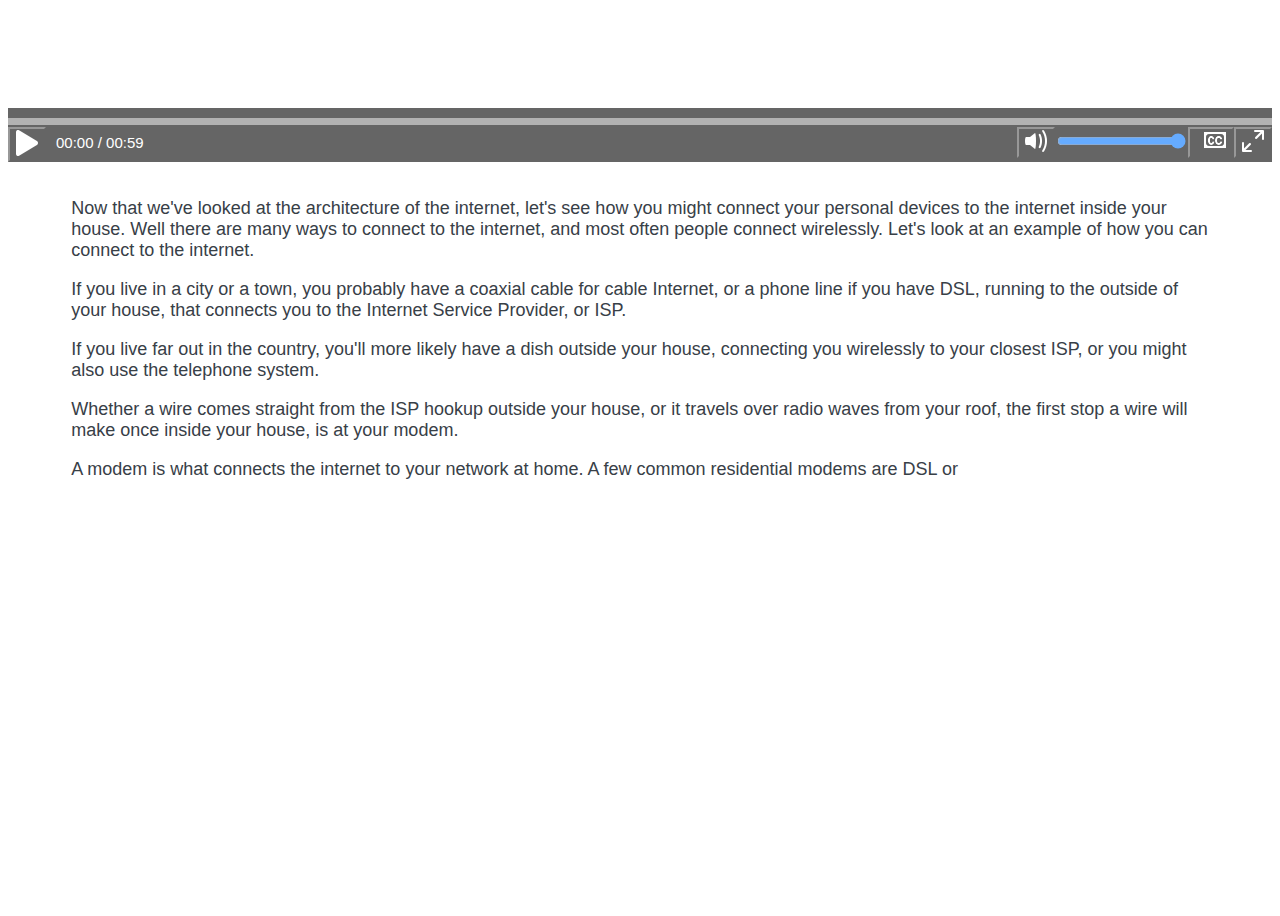
==== index.html @ f9ad0de0 "Tacking more cc toggle stuff" ====
<!doctype html>
<html lang="en">

  <head>
    <meta charset="utf-8">
    <title>FEWD P7 | Interactive Video Player</title>
    <meta name="viewport" content="width=device-width, initial-scale=1.0">
    <link href='http://fonts.googleapis.com/css?family=Nunito:400,300' rel='stylesheet' type='text/css'>
    <link rel="stylesheet" href="css/main.css">
  </head>

  <body>

    <div id="video-container" data-fullscreen="false">

      <video id="video-player" preload="metadata">
        <source src="video/video.mp4" type="video/mp4">
        <source src="video/video.ogg" type="video/ogg">
        <p>
          Your browser doesn't support HTML5 video.  Please click<a href="video/video.mp4">here</a> to download the video.
        </p>
      </video>

        <div id="video-controls" class="controls" data-state="hidden">
            <div class="progress">
            <progress id="progress" value="0" min="0">
               <span id="progress-bar"></span>
            </progress>
                <div id="wrapper">
                <button type="button" id="play-pause" data-state="play"><img class="play-btn" src="icons/play-icon.png" alt="play button"><img class="pause-btn" src="icons/pause-icon.png" alt="pause button"></button>
                <div id="current"></div>
                <span id="duration">00:00 / 00:59</span> 
                <button type="button" id="full-screen" data-state="go-fullscreen"><img src="icons/fullscreen-icon.png" class="full-screen" alt="fullscreen button"></button>
                
                <!--<div  id="subtitles" class="cc-div-text">
                <label class="cc-text">CC:</label>
                <input onclick="capToggle('on');" class="cc-text" type="radio" name="captions">On</input>
                <input onclick="capToggle('off');" class="cc-text" type="radio" name="captions" checked="checked" >Off</input>
                </div> -->

                <!--<button onclick="capToggle('off')" type="button" id="subtitles" data-state="off"><img src="icons/captions-icon.png" class="cc-btn-off" alt="cc button off"></button>
                <button onclick="capToggle('on')" type="button" id="subtitles" data-state="on"><img src="icons/captions-icon.png" class="cc-btn-on" alt="cc button on"></button> -->

                <button type="button" id="cc-on-off" data-state="off"><img src="icons/captions-icon.png" class="cc-btn-off" alt="cc button off" onclick="capToggle('off')"><<img src="icons/captions-icon.png" class="cc-btn-on" alt="cc button on" onclick="capToggle('on')"></button>

                <input id="volume-slider" type="range" min="0" max="1" step="0.01" value="1"></input>
                <button type="button" id="mute" data-state="mute"><img src="icons/volume-off-icon.png" class="volume-btn" alt="volume button"><img src="icons/volume-on-icon.png" class="mute-btn" alt="mute button"></button>
                
                
                </div>
            </div>
        </div>
    </div>
    <br>

    <div class="caption">
        <p>
        <span data-start-time="00:00">Now that we've looked at the architecture of the internet, let's see how you might</span>
        <span data-start-time="00:04">connect your personal devices to the internet inside your house.</span>
        <span data-start-time="00:07">Well there are many ways to connect to the internet, and</span>
        <span data-start-time="00:11">most often people connect wirelessly.</span>
        <span data-start-time="00:13">Let's look at an example of how you can connect to the internet.</span>
        </p>
        <p>  
        <span data-start-time="00:17">If you live in a city or a town, you probably have a coaxial cable for</span>
        <span data-start-time="00:22">cable Internet, or a phone line if you have DSL, running to the outside of</span>
        <span data-start-time="00:26">your house, that connects you to the Internet Service Provider, or ISP.</span>
        </p>
        <p>
        <span data-start-time="00:32">If you live far out in the country, you'll more likely have</span>
        <span data-start-time="00:34">a dish outside your house, connecting you wirelessly to your closest ISP, or</span>
        <span data-start-time="00:39">you might also use the telephone system.</span>
        </p>
        <p>
        <span data-start-time="00:42">Whether a wire comes straight from the ISP hookup outside your house, or</span>
        <span data-start-time="00:46">it travels over radio waves from your roof,</span>
        <span data-start-time="00:49">the first stop a wire will make once inside your house, is at your modem.</span>
        </p>
        <p>    
        <span data-start-time="00:53">A modem is what connects the internet to your network at home.</span>
        <span data-start-time="00:57">A few common residential modems are DSL or</span>
        </p>
    </div>

    <script src="js/jquery-1.11.3.min.js"></script>
    <script src="js/vid.js"></script>

  </body>
</html>
---- css/main.css ----
*, *:before, *:after {
  -moz-box-sizing: border-box;
  -webkit-box-sizing: border-box;
  box-sizing: border-box;
}

body{
  font-family: 'Open Sans', sans-serif;
  color: #384047;
  text-align: left;
  height: 100vh;
}

p {
  font-size: 18px;
}

::cue {
  color: #fff;
  background: transparent;
  font-family: 'Open Sans', sans-serif;
  font-size: 18px;
}

::cue:onhover{
  display: none;
}

/* Video Containers */
#video-container{
  margin: 0 auto;
  position: relative;
  width:100%;
  left: 0;
  top: 0;
}

#video-player:-webkit-full-screen video {
  width: 100%;
  height: 100%;
}

#video-player{
  width: 100%;
}

video::-webkit-media-controls-enclosure {
  display:none !important;
}

video:-webkit-full-screen{ 
  max-width: 100%; 
}

video:-moz-full-screen{ max-height: 100%; }

#video-controls{
  position: absolute;
  background-color: #000;
  width: 100%;
  margin: 0 auto;
  opacity: .6;
  z-index: 1000;
  bottom: 0;
  left:0;
}

#wrapper:hover{
  display: block;
}


/*Buttons and Progres bar*/

button{
  background-color: #000;
  border-color: #000;
  margin-top: 1px;
  float: right;
}

progress{
    width: 100%;
    height: 7px;
    background-color: #8A8585;
}

#play-pause{
  float: left;
}


.pause-btn{
  display: none;
}

#current,
#duration{
  display: inline-block;
  color: #fff;
  margin-top: 8px;
  font-size: 15px;
  float: left;
}

#current{
  padding-left: 10px;
}

.volume-btn{
  display: none;
}

#volume-slider {
  float:right;
  margin-top: 7px;
}

.cc-btn-off{
  display: none;
}

.cc-text{
  color: #fff;
  margin-top: 10px;
}

.cc-div-text{
  color: #fff;
}



#mute,
#subtitles,
#full-screen{
  float: right;
  display: inline-block;
}


/*Text highligt*/

.caption{
  margin: 0 auto;
  width: 90%;
  font-size: 15px;
}

.highlight{
  color: #f5871f;
}
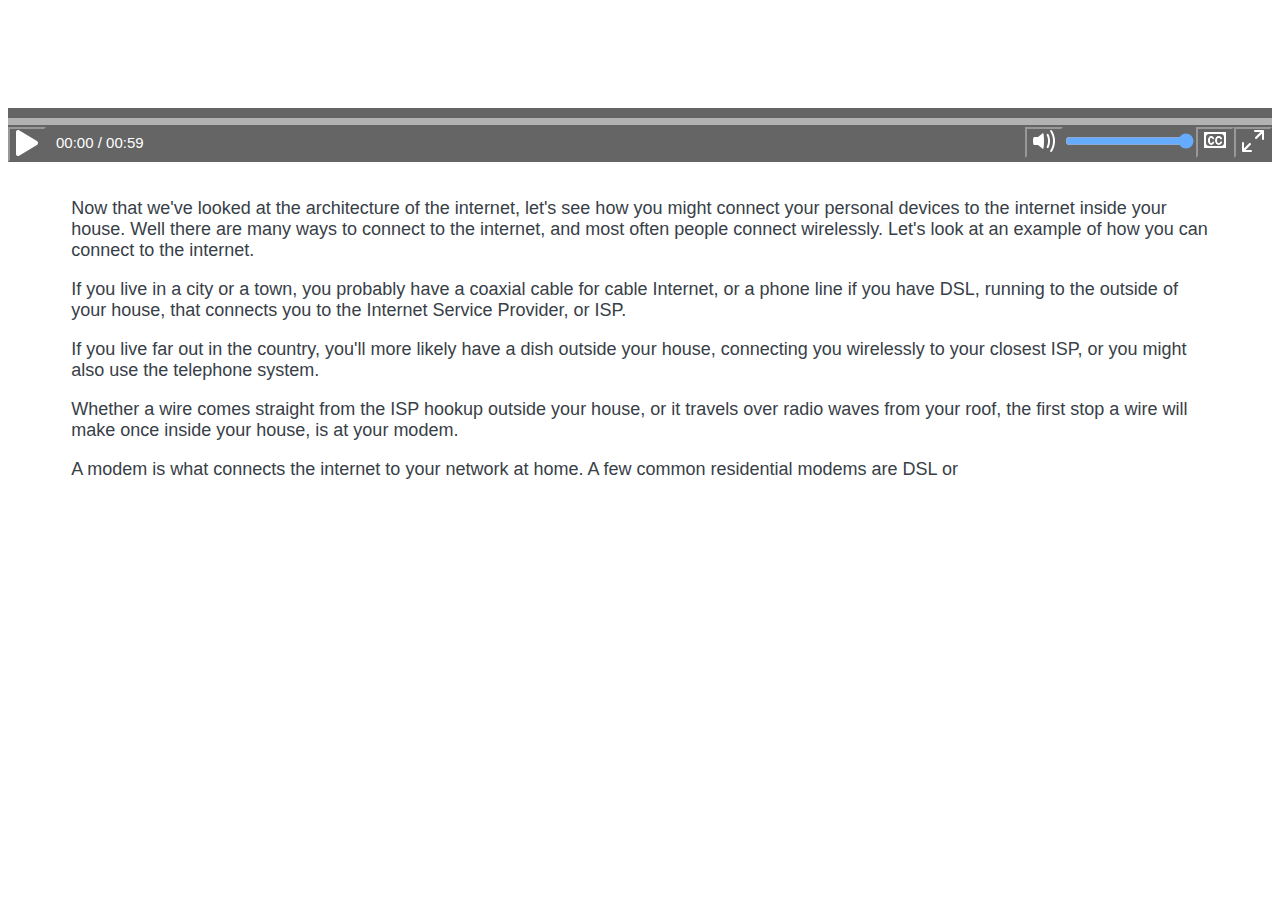
==== commit 1af21be2: "Wrap-up CC toggle" ====
--- a/index.html
+++ b/index.html
@@ -41,7 +41,7 @@
                 <!--<button onclick="capToggle('off')" type="button" id="subtitles" data-state="off"><img src="icons/captions-icon.png" class="cc-btn-off" alt="cc button off"></button>
                 <button onclick="capToggle('on')" type="button" id="subtitles" data-state="on"><img src="icons/captions-icon.png" class="cc-btn-on" alt="cc button on"></button> -->
 
-                <button type="button" id="cc-on-off" data-state="off"><img src="icons/captions-icon.png" class="cc-btn-off" alt="cc button off" onclick="capToggle('off')"><<img src="icons/captions-icon.png" class="cc-btn-on" alt="cc button on" onclick="capToggle('on')"></button>
+                <button type="button" id="cc-on-off" data-state="off"><img src="icons/captions-icon.png" class="cc-btn-off" alt="cc button off" ><img src="icons/captions-icon.png" class="cc-btn-on" alt="cc button on" ></button>
 
                 <input id="volume-slider" type="range" min="0" max="1" step="0.01" value="1"></input>
                 <button type="button" id="mute" data-state="mute"><img src="icons/volume-off-icon.png" class="volume-btn" alt="volume button"><img src="icons/volume-on-icon.png" class="mute-btn" alt="mute button"></button>
--- a/css/main.css
+++ b/css/main.css
@@ -85,6 +85,10 @@
     background-color: #8A8585;
 }
 
+#progress{
+  color:  yellow;
+}
+
 #play-pause{
   float: left;
 }
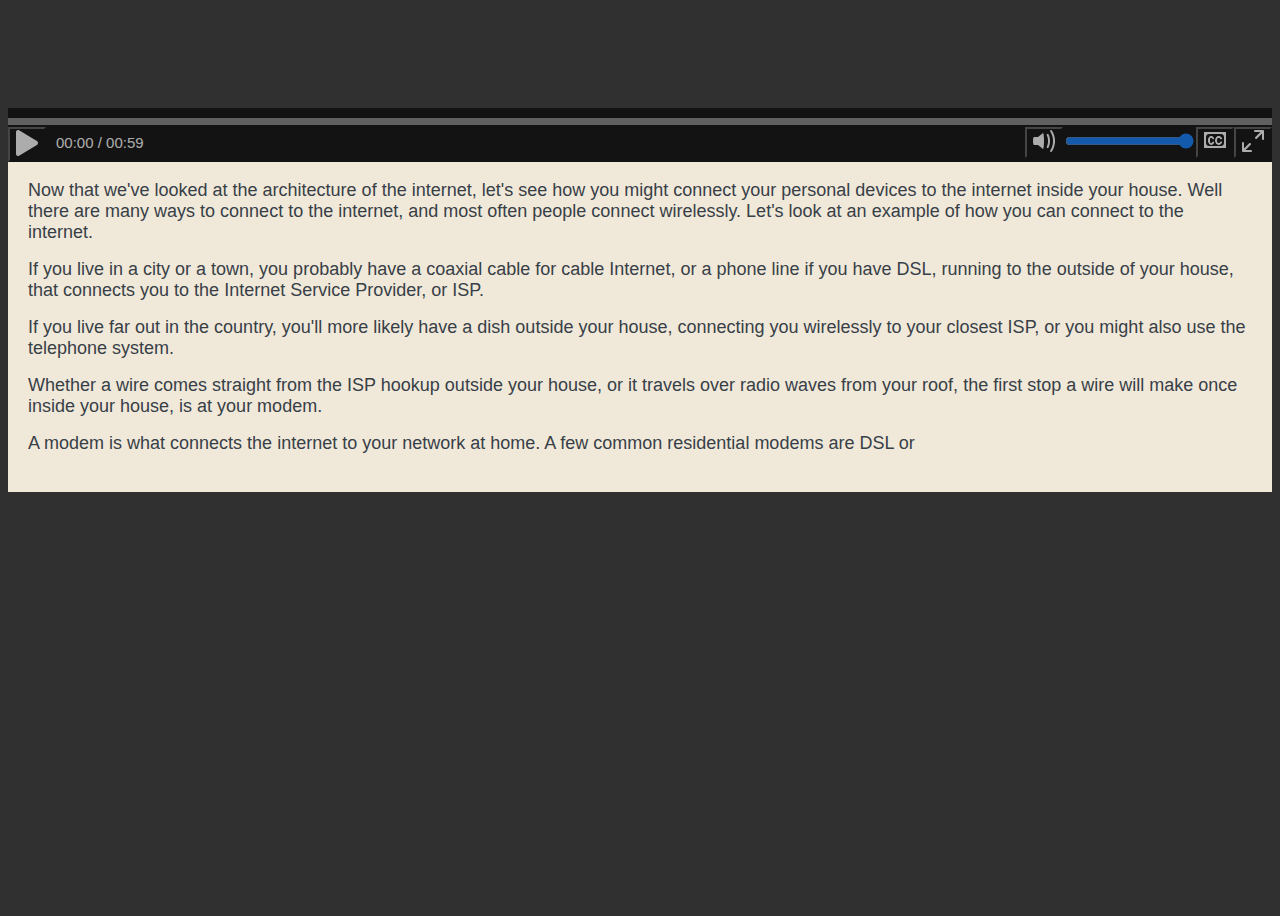
==== commit 2631f985: "Adjust Styling and Coloring" ====
--- a/index.html
+++ b/index.html
@@ -51,7 +51,6 @@
             </div>
         </div>
     </div>
-    <br>
 
     <div class="caption">
         <p>
--- a/css/main.css
+++ b/css/main.css
@@ -7,12 +7,14 @@
 body{
   font-family: 'Open Sans', sans-serif;
   color: #384047;
+  background-color: #303030;
   text-align: left;
   height: 100vh;
 }
 
 p {
   font-size: 18px;
+  margin-top: -2px;
 }
 
 ::cue {
@@ -22,12 +24,10 @@
   font-size: 18px;
 }
 
-::cue:onhover{
-  display: none;
-}
-
 /* Video Containers */
 #video-container{
+  min-width: 420px;
+  max-width: 1280px;
   margin: 0 auto;
   position: relative;
   width:100%;
@@ -126,7 +126,7 @@
 
 .cc-text{
   color: #fff;
-  margin-top: 10px;
+  margin-top: 20px;
 }
 
 .cc-div-text{
@@ -146,9 +146,13 @@
 /*Text highligt*/
 
 .caption{
+  min-width: 420px;
+  max-width: 1280px;  
   margin: 0 auto;
-  width: 90%;
+  padding: 20px;
+  width: 100%;
   font-size: 15px;
+  background-color: #f0e9da;
 }
 
 .highlight{
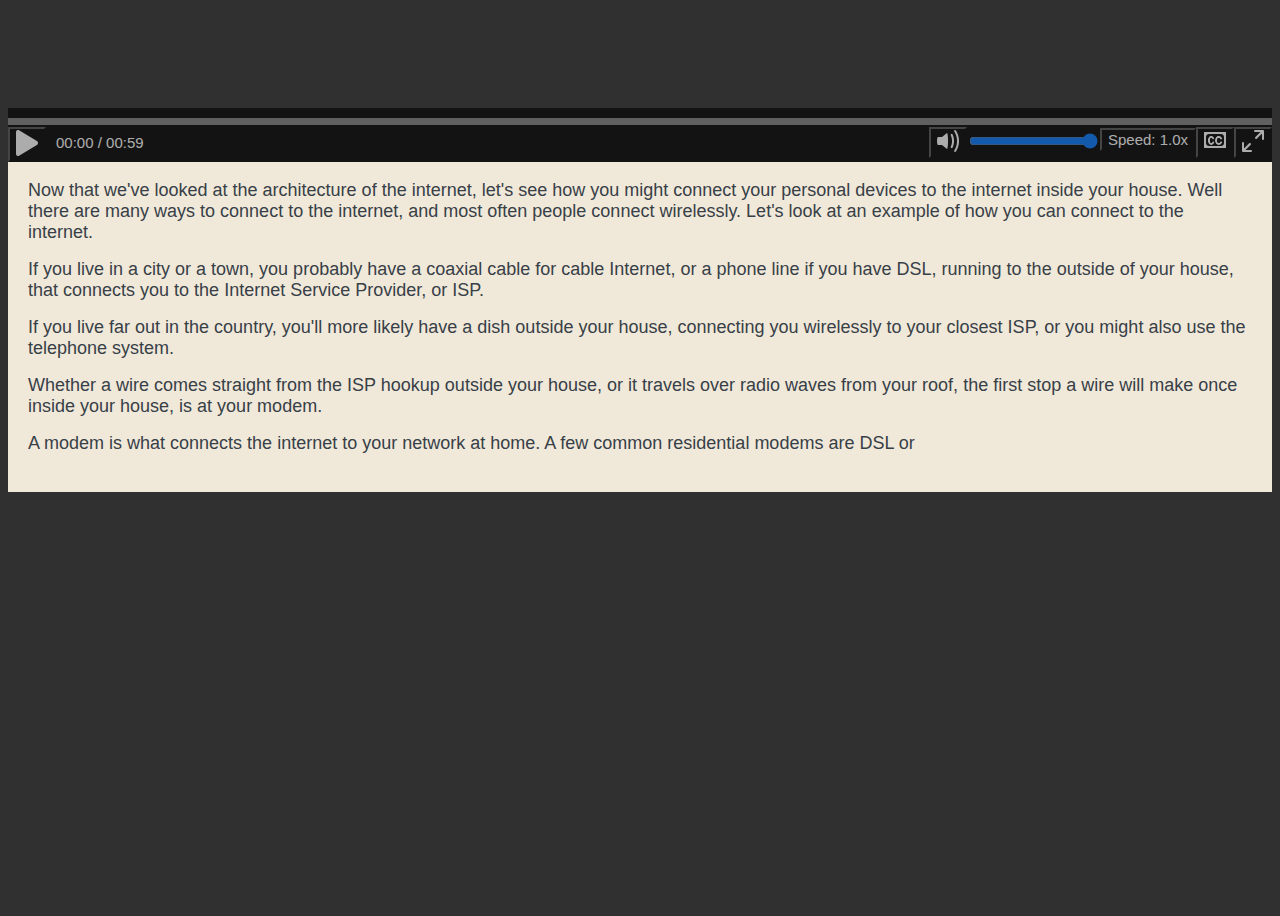
==== commit 42fb124a: "Add toggleSpeed" ====
--- a/index.html
+++ b/index.html
@@ -31,18 +31,8 @@
                 <div id="current"></div>
                 <span id="duration">00:00 / 00:59</span> 
                 <button type="button" id="full-screen" data-state="go-fullscreen"><img src="icons/fullscreen-icon.png" class="full-screen" alt="fullscreen button"></button>
-                
-                <!--<div  id="subtitles" class="cc-div-text">
-                <label class="cc-text">CC:</label>
-                <input onclick="capToggle('on');" class="cc-text" type="radio" name="captions">On</input>
-                <input onclick="capToggle('off');" class="cc-text" type="radio" name="captions" checked="checked" >Off</input>
-                </div> -->
-
-                <!--<button onclick="capToggle('off')" type="button" id="subtitles" data-state="off"><img src="icons/captions-icon.png" class="cc-btn-off" alt="cc button off"></button>
-                <button onclick="capToggle('on')" type="button" id="subtitles" data-state="on"><img src="icons/captions-icon.png" class="cc-btn-on" alt="cc button on"></button> -->
-
                 <button type="button" id="cc-on-off" data-state="off"><img src="icons/captions-icon.png" class="cc-btn-off" alt="cc button off" ><img src="icons/captions-icon.png" class="cc-btn-on" alt="cc button on" ></button>
-
+                <button type="button" id="speed" class="speed-btn">Speed: 1.0x</button>
                 <input id="volume-slider" type="range" min="0" max="1" step="0.01" value="1"></input>
                 <button type="button" id="mute" data-state="mute"><img src="icons/volume-off-icon.png" class="volume-btn" alt="volume button"><img src="icons/volume-on-icon.png" class="mute-btn" alt="mute button"></button>
                 
--- a/css/main.css
+++ b/css/main.css
@@ -69,7 +69,6 @@
   display: block;
 }
 
-
 /*Buttons and Progres bar*/
 
 button{
@@ -83,10 +82,6 @@
     width: 100%;
     height: 7px;
     background-color: #8A8585;
-}
-
-#progress{
-  color:  yellow;
 }
 
 #play-pause{
@@ -124,24 +119,19 @@
   display: none;
 }
 
-.cc-text{
+.speed-btn{
   color: #fff;
-  margin-top: 20px;
+  margin-top: 2px;
+  font-size: 15px;
 }
 
-.cc-div-text{
-  color: #fff;
-}
-
-
-
 #mute,
+#speed,
 #subtitles,
 #full-screen{
   float: right;
   display: inline-block;
 }
-
 
 /*Text highligt*/
 
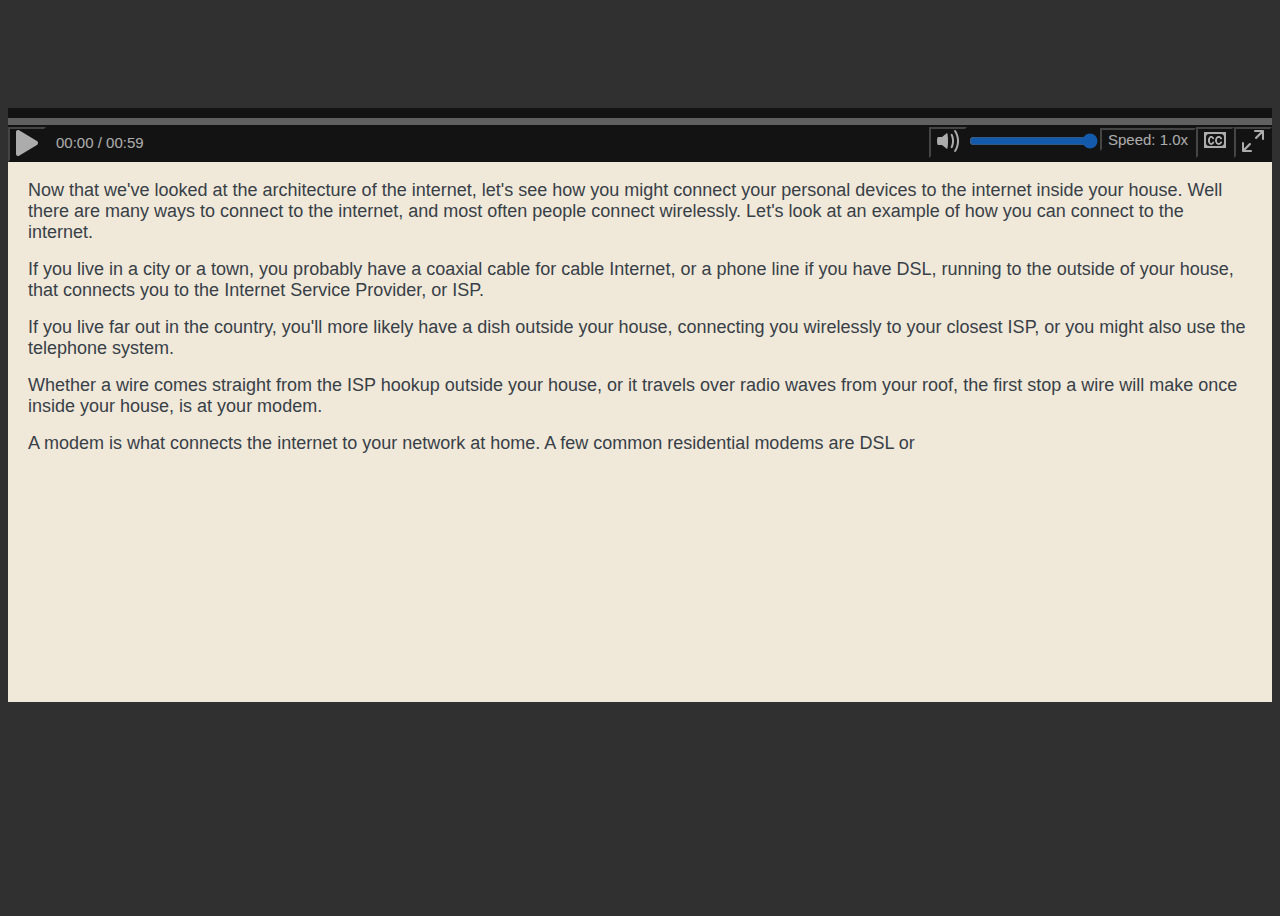
==== commit 977350b7: "fine tuning" ====
--- a/index.html
+++ b/index.html
@@ -13,7 +13,7 @@
 
     <div id="video-container" data-fullscreen="false">
 
-      <video id="video-player" preload="metadata">
+      <video id="video-player"  <!-- preload="metadata" --> >
         <source src="video/video.mp4" type="video/mp4">
         <source src="video/video.ogg" type="video/ogg">
         <p>
--- a/css/main.css
+++ b/css/main.css
@@ -141,6 +141,7 @@
   margin: 0 auto;
   padding: 20px;
   width: 100%;
+  height: 60%;
   font-size: 15px;
   background-color: #f0e9da;
 }
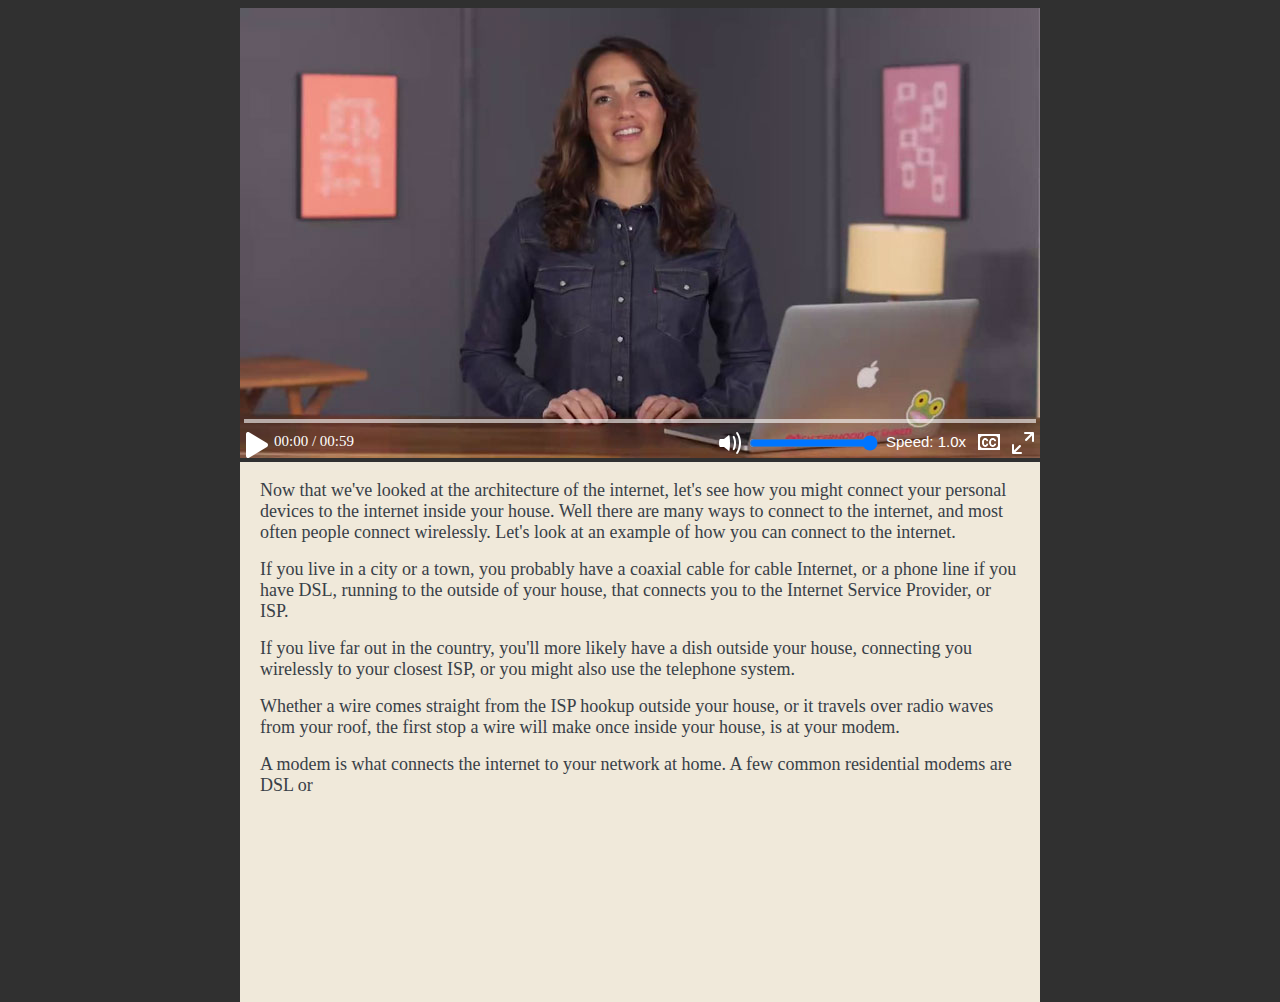
==== commit 17d3be7e: "attempt buffered bar" ====
--- a/index.html
+++ b/index.html
@@ -13,7 +13,7 @@
 
     <div id="video-container" data-fullscreen="false">
 
-      <video id="video-player"  <!-- preload="metadata" --> >
+      <video id="video-player"  preload="metadata" poster="img/poster.jpg">
         <source src="video/video.mp4" type="video/mp4">
         <source src="video/video.ogg" type="video/ogg">
         <p>
@@ -22,10 +22,10 @@
       </video>
 
         <div id="video-controls" class="controls" data-state="hidden">
-            <div class="progress">
-            <progress id="progress" value="0" min="0">
-               <span id="progress-bar"></span>
-            </progress>
+            <div id="progress-bar" title="Progress bar" class="clearfix">
+                <div id="buffer-bar"></div>
+                <div id="time-bar"></div>
+            </div>
                 <div id="wrapper">
                 <button type="button" id="play-pause" data-state="play"><img class="play-btn" src="icons/play-icon.png" alt="play button"><img class="pause-btn" src="icons/pause-icon.png" alt="pause button"></button>
                 <div id="current"></div>
@@ -35,14 +35,12 @@
                 <button type="button" id="speed" class="speed-btn">Speed: 1.0x</button>
                 <input id="volume-slider" type="range" min="0" max="1" step="0.01" value="1"></input>
                 <button type="button" id="mute" data-state="mute"><img src="icons/volume-off-icon.png" class="volume-btn" alt="volume button"><img src="icons/volume-on-icon.png" class="mute-btn" alt="mute button"></button>
-                
-                
                 </div>
-            </div>
+            
         </div>
     </div>
 
-    <div class="caption">
+    <div class="caption" class="transcript"> 
         <p>
         <span data-start-time="00:00">Now that we've looked at the architecture of the internet, let's see how you might</span>
         <span data-start-time="00:04">connect your personal devices to the internet inside your house.</span>
--- a/css/main.css
+++ b/css/main.css
@@ -3,9 +3,17 @@
   -webkit-box-sizing: border-box;
   box-sizing: border-box;
 }
+.clearfix:after {
+     visibility: hidden;
+     display: block;
+     font-size: 0;
+     content: " ";
+     clear: both;
+     height: 0;
+     }
 
 body{
-  font-family: 'Open Sans', sans-serif;
+  font-family: 'Open Sans', Georgia;
   color: #384047;
   background-color: #303030;
   text-align: left;
@@ -17,17 +25,9 @@
   margin-top: -2px;
 }
 
-::cue {
-  color: #fff;
-  background: transparent;
-  font-family: 'Open Sans', sans-serif;
-  font-size: 18px;
-}
-
 /* Video Containers */
 #video-container{
-  min-width: 420px;
-  max-width: 1280px;
+  max-width: 800px;
   margin: 0 auto;
   position: relative;
   width:100%;
@@ -44,22 +44,65 @@
   width: 100%;
 }
 
+video::-moz-media-text-track-container {
+top: -36px;
+}
+
+video::-webkit-media-text-track-container {
+top: -36px;
+}
+
+video::-webkit-media-text-track-background {
+background-color: black;
+border-radius: 2px;
+box-shadow: 0 0px 5px 0px #000;
+opacity: 0.6;
+padding: 4px 8px 6px 10px;
+}
+
+video::-moz-media-text-track-background {
+background-color: black;
+border-radius: 2px;
+box-shadow: 0 0px 5px 0px #000;
+opacity: 0.6;
+padding: 4px 8px 6px 10px;
+}
+
+
+video::-webkit-media-text-track-display {
+color: white;
+font-family: Open Sans, Georgia;
+font-size: 18px;
+padding: 1px 1px 10px 1px;
+}
+
+video::-moz-media-text-track-display {
+color: white;
+font-family: Open Sans, Georgia;
+font-size: 18px;
+padding: 1px 1px 10px 1px;
+}
+
 video::-webkit-media-controls-enclosure {
   display:none !important;
 }
 
-video:-webkit-full-screen{ 
+video::-moz-media-controls-enclosure {
+  display:none !important;
+}
+
+video::-webkit-full-screen{ 
   max-width: 100%; 
 }
 
-video:-moz-full-screen{ max-height: 100%; }
+video::-moz-full-screen{ 
+  max-width: 100%; }
 
 #video-controls{
   position: absolute;
-  background-color: #000;
+  background-color: none;
   width: 100%;
   margin: 0 auto;
-  opacity: .6;
   z-index: 1000;
   bottom: 0;
   left:0;
@@ -72,17 +115,37 @@
 /*Buttons and Progres bar*/
 
 button{
-  background-color: #000;
-  border-color: #000;
-  margin-top: 1px;
+  border: none;
+  background: none;
+  outline: none;
+  margin-top: -10px;
   float: right;
 }
 
-progress{
-    width: 100%;
-    height: 7px;
-    background-color: #8A8585;
-}
+#progress-bar {
+    position: relative;
+    margin: 0 0 0 .5%;
+    width: 99%;
+    height: 4px;
+    background: rgba(255,255,255,0.6);
+    bottom: 18px;
+    z-index: 1000;
+}
+
+#time-bar {
+    position: absolute;
+    width: 0;
+    height: 100%;
+    background-color: rgba(240,149,0,1.00);
+}
+
+#buffer-bar {
+    position: absolute;
+    width: 0;
+    height: 100%;
+    background-color: red;
+}
+
 
 #play-pause{
   float: left;
@@ -97,7 +160,7 @@
 #duration{
   display: inline-block;
   color: #fff;
-  margin-top: 8px;
+  margin-top: -8px;
   font-size: 15px;
   float: left;
 }
@@ -112,7 +175,7 @@
 
 #volume-slider {
   float:right;
-  margin-top: 7px;
+  margin-top: -6px;
 }
 
 .cc-btn-off{
@@ -121,7 +184,7 @@
 
 .speed-btn{
   color: #fff;
-  margin-top: 2px;
+  margin-top: -9px;
   font-size: 15px;
 }
 
@@ -136,8 +199,7 @@
 /*Text highligt*/
 
 .caption{
-  min-width: 420px;
-  max-width: 1280px;  
+  max-width: 800px;  
   margin: 0 auto;
   padding: 20px;
   width: 100%;
@@ -147,8 +209,8 @@
 }
 
 .highlight{
-  color: #f5871f;
-}
-
-
-
+  color: rgba(240,149,0,1.00);
+}
+
+
+
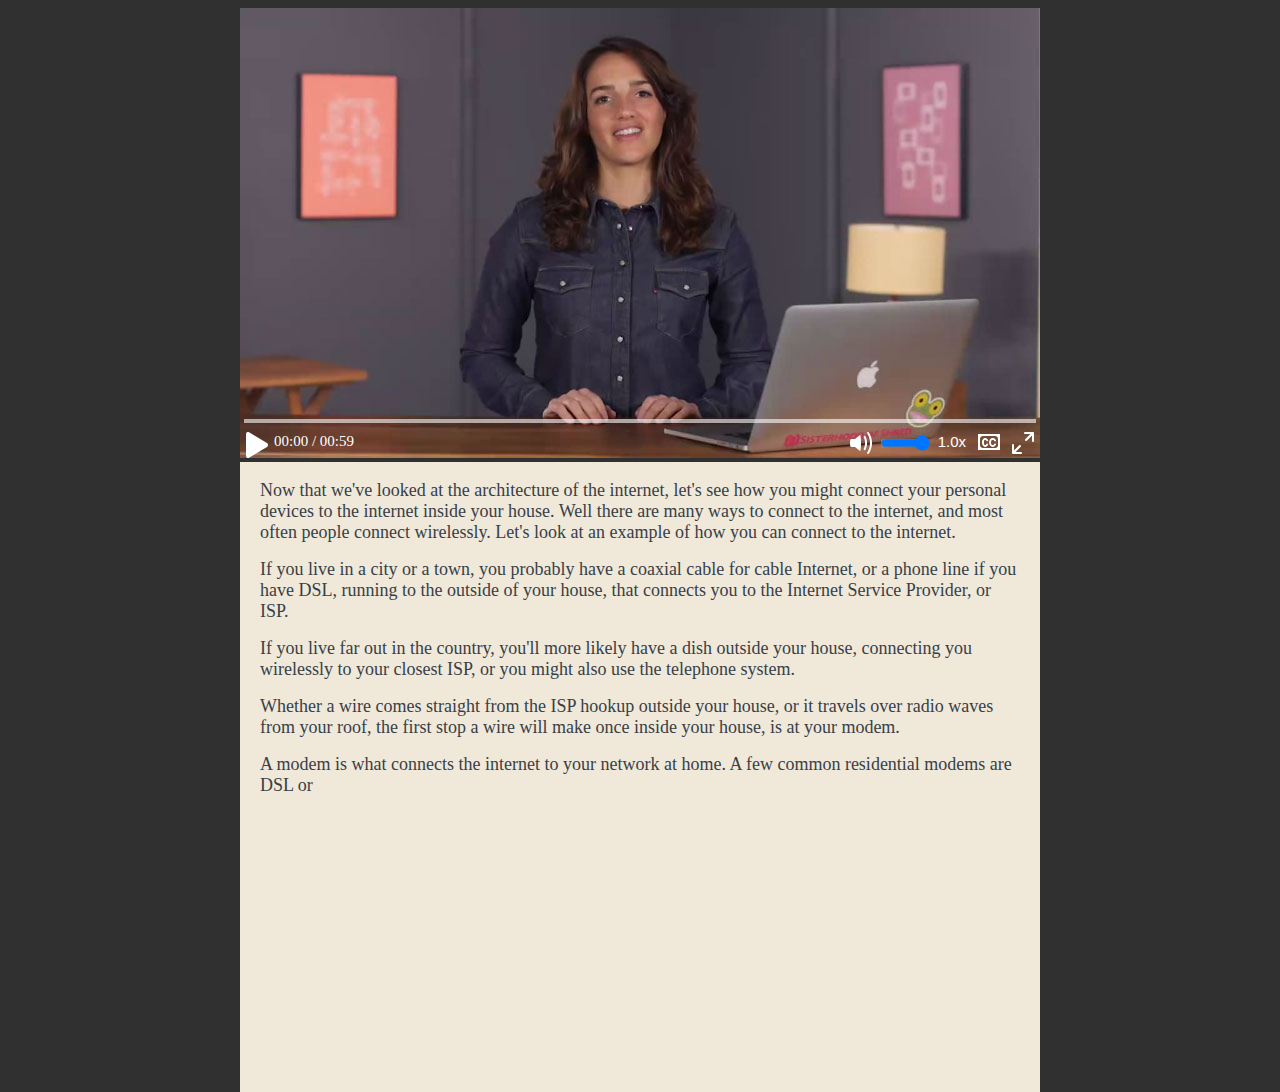
==== commit a40b8cbc: "Adjust for Mobile view" ====
--- a/index.html
+++ b/index.html
@@ -32,15 +32,15 @@
                 <span id="duration">00:00 / 00:59</span> 
                 <button type="button" id="full-screen" data-state="go-fullscreen"><img src="icons/fullscreen-icon.png" class="full-screen" alt="fullscreen button"></button>
                 <button type="button" id="cc-on-off" data-state="off"><img src="icons/captions-icon.png" class="cc-btn-off" alt="cc button off" ><img src="icons/captions-icon.png" class="cc-btn-on" alt="cc button on" ></button>
-                <button type="button" id="speed" class="speed-btn">Speed: 1.0x</button>
-                <input id="volume-slider" type="range" min="0" max="1" step="0.01" value="1"></input>
+                <button type="button" id="speed" class="speed-btn">1.0x</button>
+                <input id="volume-slider" type="range" min="0" max="1" step="0.01" value="1">
                 <button type="button" id="mute" data-state="mute"><img src="icons/volume-off-icon.png" class="volume-btn" alt="volume button"><img src="icons/volume-on-icon.png" class="mute-btn" alt="mute button"></button>
                 </div>
             
         </div>
     </div>
 
-    <div class="caption" class="transcript"> 
+    <div class="caption transcript">
         <p>
         <span data-start-time="00:00">Now that we've looked at the architecture of the internet, let's see how you might</span>
         <span data-start-time="00:04">connect your personal devices to the internet inside your house.</span>
--- a/css/main.css
+++ b/css/main.css
@@ -3,14 +3,6 @@
   -webkit-box-sizing: border-box;
   box-sizing: border-box;
 }
-.clearfix:after {
-     visibility: hidden;
-     display: block;
-     font-size: 0;
-     content: " ";
-     clear: both;
-     height: 0;
-     }
 
 body{
   font-family: 'Open Sans', Georgia;
@@ -28,6 +20,7 @@
 /* Video Containers */
 #video-container{
   max-width: 800px;
+  min-width: 370px;
   margin: 0 auto;
   position: relative;
   width:100%;
@@ -96,11 +89,12 @@
 }
 
 video::-moz-full-screen{ 
-  max-width: 100%; }
+  max-width: 100%; 
+}
 
 #video-controls{
   position: absolute;
-  background-color: none;
+  background: none;
   width: 100%;
   margin: 0 auto;
   z-index: 1000;
@@ -176,6 +170,7 @@
 #volume-slider {
   float:right;
   margin-top: -6px;
+  width: 50px;
 }
 
 .cc-btn-off{
@@ -199,11 +194,12 @@
 /*Text highligt*/
 
 .caption{
-  max-width: 800px;  
+  max-width: 800px;
+  min-width: 370px;  
   margin: 0 auto;
   padding: 20px;
   width: 100%;
-  height: 60%;
+  height: 70%;
   font-size: 15px;
   background-color: #f0e9da;
 }
